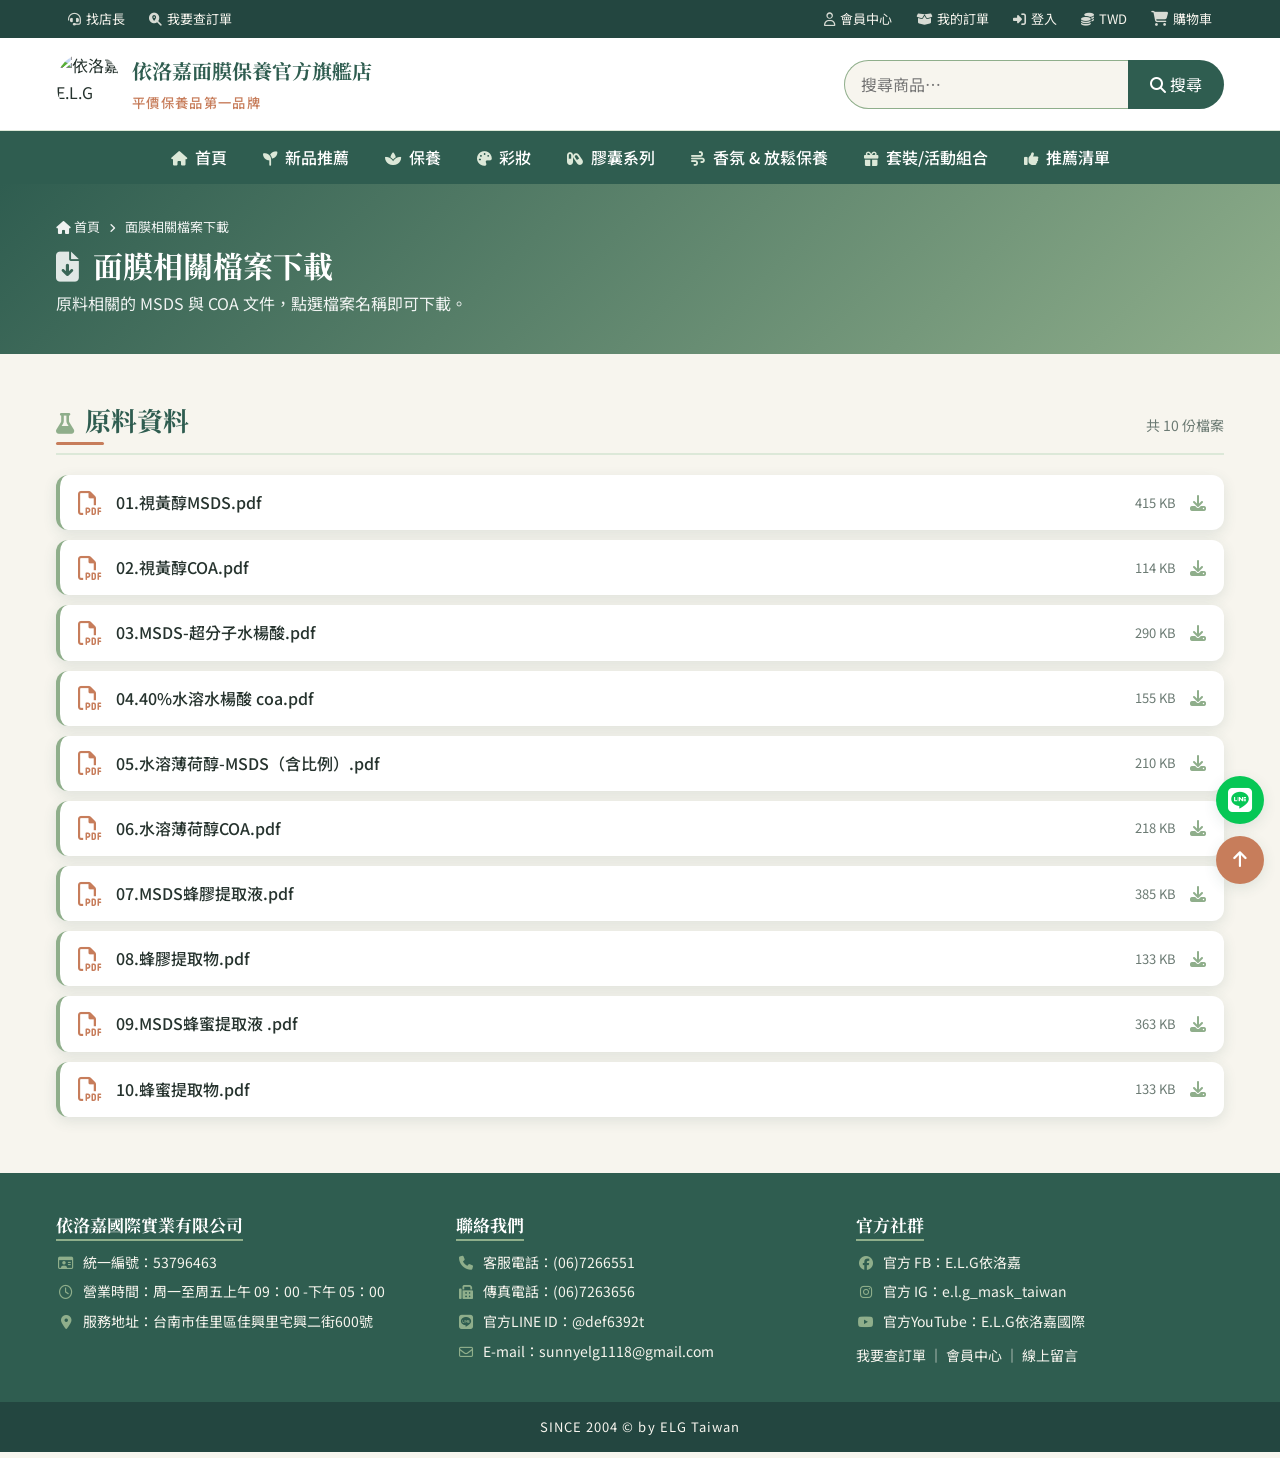
==== downloads.html @ 3550a27a "Add file download page for raw-material documents - New downloads.html listing the 10 MSDS/COA PDFs " ====
<!DOCTYPE html>
<html lang="zh-Hant">
<head>
<meta charset="UTF-8">
<meta name="viewport" content="width=device-width, initial-scale=1">
<title>面膜相關檔案下載｜依洛嘉面膜保養官方旗艦店</title>
<meta name="description" content="依洛嘉面膜相關原料檔案下載：MSDS、COA 文件。">
<link rel="preconnect" href="https://fonts.googleapis.com">
<link rel="stylesheet" href="https://fonts.googleapis.com/css2?family=Noto+Sans+TC:wght@400;500;700&family=Noto+Serif+TC:wght@600;700&display=swap">
<link rel="stylesheet" href="https://cdnjs.cloudflare.com/ajax/libs/font-awesome/6.5.2/css/all.min.css">
<link rel="stylesheet" href="style.css">
</head>
<body id="top">

<!-- 1. 頂部功能列 -->
<div class="topbar">
  <div class="container topbar-inner">
    <ul class="topbar-left">
      <li class="has-drop">
        <a href="contact.html"><i class="fa-solid fa-headset"></i> 找店長</a>
        <ul class="drop">
          <li><a href="contact.html">線上留言</a></li>
          <li><a href="mailto:sunnyelg1118@gmail.com">電子郵件</a></li>
          <li><a href="https://line.naver.jp/ti/p/~@def6392t">LINE@</a></li>
          <li><a href="https://www.messenger.com/t/elgshop">Facebook 訊息</a></li>
        </ul>
      </li>
      <li class="hide-sm"><a href="https://www.elg.com.tw/guestorder"><i class="fa-solid fa-magnifying-glass-location"></i> 我要查訂單</a></li>
    </ul>
    <ul class="topbar-right">
      <li class="has-drop hide-sm">
        <a href="https://www.elg.com.tw/account"><i class="fa-regular fa-user"></i> 會員中心</a>
        <ul class="drop right">
          <li><a href="https://www.elg.com.tw/account">會員中心</a></li>
          <li><a href="https://www.elg.com.tw/account/edit">我的資料</a></li>
          <li><a href="https://www.elg.com.tw/account/reward">我的紅利</a></li>
          <li><a href="https://www.elg.com.tw/account/coupon">我的優惠券</a></li>
          <li><a href="https://www.elg.com.tw/account/referral_marketing">親友推薦</a></li>
          <li><a href="https://www.elg.com.tw/wishlist">願望清單</a></li>
          <li><a href="https://www.elg.com.tw/compare">商品比較</a></li>
          <li><a href="https://www.elg.com.tw/newsletter">我的訂閱</a></li>
        </ul>
      </li>
      <li class="has-drop hide-sm">
        <a href="https://www.elg.com.tw/order"><i class="fa-solid fa-box-open"></i> 我的訂單</a>
        <ul class="drop right">
          <li><a href="https://www.elg.com.tw/account/order/payment">填寫匯款單</a></li>
          <li><a href="https://www.elg.com.tw/order">我的訂單</a></li>
          <li><a href="https://www.elg.com.tw/account/return">退/換貨紀錄</a></li>
        </ul>
      </li>
      <li><a href="https://www.elg.com.tw/login"><i class="fa-solid fa-right-to-bracket"></i> 登入</a></li>
      <li class="has-drop">
        <a href="https://www.elg.com.tw/currency?currency_code=TWD"><i class="fa-solid fa-coins"></i> TWD</a>
        <ul class="drop right">
          <li><a href="https://www.elg.com.tw/currency?currency_code=TWD">TWD</a></li>
          <li><a href="https://www.elg.com.tw/currency?currency_code=USD">USD</a></li>
        </ul>
      </li>
      <li><a href="https://www.elg.com.tw/cart" class="cart-link" aria-label="購物車"><i class="fa-solid fa-cart-shopping"></i><span class="hide-sm"> 購物車</span></a></li>
    </ul>
  </div>
</div>

<!-- 2. 頁首 -->
<header class="header">
  <div class="container header-inner">
    <a class="brand" href="index.html">
      <img src="https://image-cdn-flare.qdm.cloud/q60d4bf275a1cc/image/data/2021/07/08/687747297079cf05accaf8c39b021a14.jpg" alt="依洛嘉 E.L.G Logo" class="brand-logo">
      <span class="brand-text">
        <strong>依洛嘉面膜保養官方旗艦店</strong>
        <small>平價保養品第一品牌</small>
      </span>
    </a>
    <form class="search" action="https://www.elg.com.tw/search" method="get" role="search">
      <input type="search" name="search" placeholder="搜尋商品…" aria-label="搜尋商品">
      <button type="submit" aria-label="搜尋"><i class="fa-solid fa-magnifying-glass"></i><span class="hide-sm"> 搜尋</span></button>
    </form>
  </div>
</header>

<!-- 3. 主選單 -->
<nav class="mainnav" aria-label="主選單">
  <input type="checkbox" id="nav-toggle" class="nav-toggle">
  <label for="nav-toggle" class="nav-burger"><span></span><em>選單</em></label>
  <div class="container">
    <ul class="menu">
      <li><a href="index.html"><i class="fa-solid fa-house"></i> 首頁</a></li>
      <li><a href="index.html#latest"><i class="fa-solid fa-seedling"></i> 新品推薦</a></li>

      <li class="has-sub mega">
        <input type="checkbox" id="s1" class="sub-toggle"><label for="s1" class="sub-arrow" aria-label="展開保養"></label>
        <a href="https://www.elg.com.tw/skincare"><i class="fa-solid fa-spa"></i> 保養</a>
        <div class="submenu">
          <div class="col">
            <h4><a href="https://www.elg.com.tw/skincare-1"><i class="fa-solid fa-droplet"></i> 基礎保養</a></h4>
            <ul>
              <li><a href="https://www.elg.com.tw/essence">化妝水 / 精華</a></li>
              <li><a href="https://www.elg.com.tw/moisturise">乳液 / 面霜</a></li>
              <li><a href="https://www.elg.com.tw/oil-ance-control">控油 / 抗痘</a></li>
              <li><a href="https://www.elg.com.tw/eyecare">眼部保養</a></li>
              <li><a href="https://www.elg.com.tw/cleanser">清潔洗卸</a></li>
              <li><a href="https://www.elg.com.tw/intimatecare">私密保養</a></li>
            </ul>
          </div>
          <div class="col">
            <h4><a href="https://www.elg.com.tw/mask"><i class="fa-solid fa-face-smile-beam"></i> 面膜系列</a></h4>
            <ul>
              <li><a href="https://www.elg.com.tw/hydratingmask">補水 / 保濕面膜</a></li>
              <li><a href="https://www.elg.com.tw/repairingmask">修護面膜</a></li>
              <li><a href="https://www.elg.com.tw/antiagingbrighteningmask">抗老 / 亮白面膜</a></li>
              <li><a href="https://www.elg.com.tw/eyemask">眼膜</a></li>
              <li><a href="https://www.elg.com.tw/lipmask">唇膜</a></li>
              <li><a href="https://www.elg.com.tw/handfootcare">手足保養</a></li>
              <li><a href="https://www.elg.com.tw/othermask-2">局部保養</a></li>
            </ul>
          </div>
        </div>
      </li>

      <li class="has-sub">
        <input type="checkbox" id="s2" class="sub-toggle"><label for="s2" class="sub-arrow" aria-label="展開彩妝"></label>
        <a href="https://www.elg.com.tw/makeup"><i class="fa-solid fa-palette"></i> 彩妝</a>
        <ul class="submenu">
          <li><a href="https://www.elg.com.tw/face">臉部彩妝</a></li>
          <li><a href="https://www.elg.com.tw/eye">眼妝</a></li>
          <li><a href="https://www.elg.com.tw/lip">唇妝</a></li>
          <li><a href="https://www.elg.com.tw/settingmakeup">定妝 / 修容</a></li>
        </ul>
      </li>

      <li class="has-sub">
        <input type="checkbox" id="s3" class="sub-toggle"><label for="s3" class="sub-arrow" aria-label="展開膠囊系列"></label>
        <a href="https://www.elg.com.tw/capsuleseries"><i class="fa-solid fa-capsules"></i> 膠囊系列</a>
        <ul class="submenu">
          <li><a href="https://www.elg.com.tw/capsules">保養膠囊</a></li>
          <li><a href="https://www.elg.com.tw/timecapsules">時空膠囊</a></li>
          <li><a href="https://www.elg.com.tw/haircapsules">護髮膠囊</a></li>
        </ul>
      </li>

      <li class="has-sub">
        <input type="checkbox" id="s4" class="sub-toggle"><label for="s4" class="sub-arrow" aria-label="展開香氛"></label>
        <a href="https://www.elg.com.tw/fragranceessentialoil"><i class="fa-solid fa-wind"></i> 香氛 &amp; 放鬆保養</a>
        <ul class="submenu">
          <li><a href="https://www.elg.com.tw/essentialoil">精油</a></li>
          <li><a href="https://www.elg.com.tw/fragrance">香水</a></li>
          <li><a href="https://www.elg.com.tw/eysspa">SPA蒸氣眼罩</a></li>
        </ul>
      </li>

      <li class="has-sub">
        <input type="checkbox" id="s5" class="sub-toggle"><label for="s5" class="sub-arrow" aria-label="展開套裝"></label>
        <a href="https://www.elg.com.tw/eventpackage"><i class="fa-solid fa-gift"></i> 套裝/活動組合</a>
        <ul class="submenu">
          <li><a href="https://www.elg.com.tw/limitededitionset">限定組合</a></li>
          <li><a href="https://www.elg.com.tw/giftbox">禮盒／節日限定</a></li>
          <li><a href="https://www.elg.com.tw/product/category&amp;path=316_318">促銷／新品推薦</a></li>
        </ul>
      </li>

      <li class="has-sub">
        <input type="checkbox" id="s6" class="sub-toggle"><label for="s6" class="sub-arrow" aria-label="展開推薦清單"></label>
        <a href="index.html#skin"><i class="fa-solid fa-thumbs-up"></i> 推薦清單</a>
        <ul class="submenu">
          <li><a href="https://www.elg.com.tw/drynessskin">乾燥肌</a></li>
          <li><a href="https://www.elg.com.tw/sensitiveskin">敏感肌</a></li>
          <li><a href="https://www.elg.com.tw/acnepimpleskin">痘痘粉刺肌</a></li>
          <li><a href="https://www.elg.com.tw/ageing">暗沉／老化</a></li>
          <li><a href="https://www.elg.com.tw/travel">旅行便攜</a></li>
        </ul>
      </li>

      <!-- 手機版專用：會員與訂單 -->
      <li class="only-sm"><a href="https://www.elg.com.tw/account"><i class="fa-regular fa-user"></i> 會員中心</a></li>
      <li class="only-sm"><a href="https://www.elg.com.tw/order"><i class="fa-solid fa-box-open"></i> 我的訂單</a></li>
      <li class="only-sm"><a href="https://www.elg.com.tw/guestorder"><i class="fa-solid fa-magnifying-glass-location"></i> 我要查訂單</a></li>
    </ul>
  </div>
</nav>
<main>

<section class="page-banner">
  <div class="container">
    <p class="crumbs"><a href="index.html"><i class="fa-solid fa-house"></i> 首頁</a> <i class="fa-solid fa-angle-right"></i> 面膜相關檔案下載</p>
    <h1><i class="fa-solid fa-file-arrow-down"></i> 面膜相關檔案下載</h1>
    <p>原料相關的 MSDS 與 COA 文件，點選檔案名稱即可下載。</p>
  </div>
</section>

<section class="section container">
  <div class="sec-head"><h2><i class="fa-solid fa-flask"></i> 原料資料</h2><span class="count">共 10 份檔案</span></div>
  <ul class="file-list">
      <li><a href="files/%E5%8E%9F%E6%96%99/01.%E8%A7%86%E9%BB%84%E9%86%87MSDS.pdf" download="01.視黃醇MSDS.pdf"><i class="fa-regular fa-file-pdf"></i><span class="fname">01.視黃醇MSDS.pdf</span><span class="fsize">415 KB</span><i class="fa-solid fa-download dl"></i></a></li>
      <li><a href="files/%E5%8E%9F%E6%96%99/02.%E8%A7%86%E9%BB%84%E9%86%87COA.pdf" download="02.視黃醇COA.pdf"><i class="fa-regular fa-file-pdf"></i><span class="fname">02.視黃醇COA.pdf</span><span class="fsize">114 KB</span><i class="fa-solid fa-download dl"></i></a></li>
      <li><a href="files/%E5%8E%9F%E6%96%99/03.MSDS-%E8%B6%85%E5%88%86%E5%AD%90%E6%B0%B4%E6%9D%A8%E9%85%B8.pdf" download="03.MSDS-超分子水楊酸.pdf"><i class="fa-regular fa-file-pdf"></i><span class="fname">03.MSDS-超分子水楊酸.pdf</span><span class="fsize">290 KB</span><i class="fa-solid fa-download dl"></i></a></li>
      <li><a href="files/%E5%8E%9F%E6%96%99/04.40%25%E6%B0%B4%E6%BA%B6%E6%B0%B4%E6%9D%A8%E9%85%B8%20coa.pdf" download="04.40%水溶水楊酸 coa.pdf"><i class="fa-regular fa-file-pdf"></i><span class="fname">04.40%水溶水楊酸 coa.pdf</span><span class="fsize">155 KB</span><i class="fa-solid fa-download dl"></i></a></li>
      <li><a href="files/%E5%8E%9F%E6%96%99/05.%E6%B0%B4%E6%BA%B6%E8%96%84%E8%8D%B7%E9%86%87-MSDS%EF%BC%88%E5%90%AB%E6%AF%94%E4%BE%8B%EF%BC%89.pdf" download="05.水溶薄荷醇-MSDS（含比例）.pdf"><i class="fa-regular fa-file-pdf"></i><span class="fname">05.水溶薄荷醇-MSDS（含比例）.pdf</span><span class="fsize">210 KB</span><i class="fa-solid fa-download dl"></i></a></li>
      <li><a href="files/%E5%8E%9F%E6%96%99/06.%E6%B0%B4%E6%BA%B6%E8%96%84%E8%8D%B7%E9%86%87COA.pdf" download="06.水溶薄荷醇COA.pdf"><i class="fa-regular fa-file-pdf"></i><span class="fname">06.水溶薄荷醇COA.pdf</span><span class="fsize">218 KB</span><i class="fa-solid fa-download dl"></i></a></li>
      <li><a href="files/%E5%8E%9F%E6%96%99/07.MSDS%E8%9C%82%E8%83%B6%E6%8F%90%E5%8F%96%E6%B6%B2.pdf" download="07.MSDS蜂膠提取液.pdf"><i class="fa-regular fa-file-pdf"></i><span class="fname">07.MSDS蜂膠提取液.pdf</span><span class="fsize">385 KB</span><i class="fa-solid fa-download dl"></i></a></li>
      <li><a href="files/%E5%8E%9F%E6%96%99/08.%E8%9C%82%E8%83%B6%E6%8F%90%E5%8F%96%E7%89%A9.pdf" download="08.蜂膠提取物.pdf"><i class="fa-regular fa-file-pdf"></i><span class="fname">08.蜂膠提取物.pdf</span><span class="fsize">133 KB</span><i class="fa-solid fa-download dl"></i></a></li>
      <li><a href="files/%E5%8E%9F%E6%96%99/09.MSDS%E8%9C%82%E8%9C%9C%E6%8F%90%E5%8F%96%E6%B6%B2%20.pdf" download="09.MSDS蜂蜜提取液 .pdf"><i class="fa-regular fa-file-pdf"></i><span class="fname">09.MSDS蜂蜜提取液 .pdf</span><span class="fsize">363 KB</span><i class="fa-solid fa-download dl"></i></a></li>
      <li><a href="files/%E5%8E%9F%E6%96%99/10.%E8%9C%82%E8%9C%9C%E6%8F%90%E5%8F%96%E7%89%A9.pdf" download="10.蜂蜜提取物.pdf"><i class="fa-regular fa-file-pdf"></i><span class="fname">10.蜂蜜提取物.pdf</span><span class="fsize">133 KB</span><i class="fa-solid fa-download dl"></i></a></li>
  </ul>
</section>

</main>

<!-- 10. 頁尾 -->
<footer class="footer">
  <div class="container footer-grid">
    <div>
      <h3>依洛嘉國際實業有限公司</h3>
      <p><i class="fa-regular fa-id-card"></i> 統一編號：53796463</p>
      <p><i class="fa-regular fa-clock"></i> 營業時間：周一至周五上午 09：00 -下午 05：00</p>
      <p><i class="fa-solid fa-location-dot"></i> 服務地址：台南市佳里區佳興里宅興二街600號</p>
    </div>
    <div>
      <h3>聯絡我們</h3>
      <p><i class="fa-solid fa-phone"></i> 客服電話：<a href="tel:+88667266551">(06)7266551</a></p>
      <p><i class="fa-solid fa-fax"></i> 傳真電話：(06)7263656</p>
      <p><i class="fa-brands fa-line"></i> 官方LINE ID：@def6392t</p>
      <p><i class="fa-regular fa-envelope"></i> E-mail：<a href="mailto:sunnyelg1118@gmail.com">sunnyelg1118@gmail.com</a></p>
    </div>
    <div>
      <h3>官方社群</h3>
      <p><i class="fa-brands fa-facebook"></i> 官方 FB：<a href="https://www.facebook.com/elgshop">E.L.G依洛嘉</a></p>
      <p><i class="fa-brands fa-instagram"></i> 官方 IG：<a href="https://www.instagram.com/e.l.g_mask_taiwan/">e.l.g_mask_taiwan</a></p>
      <p><i class="fa-brands fa-youtube"></i> 官方YouTube：<a href="https://www.youtube.com/channel/UCHavmgJFWc-RgWnPcysogzw">E.L.G依洛嘉國際</a></p>
      <p class="quick-links"><a href="https://www.elg.com.tw/guestorder">我要查訂單</a> ｜ <a href="https://www.elg.com.tw/account">會員中心</a> ｜ <a href="contact.html">線上留言</a></p>
    </div>
  </div>
  <p class="copy">SINCE 2004 &copy; by ELG Taiwan</p>
</footer>

<!-- 11. 浮動按鈕 -->
<a class="float-line" href="https://line.naver.jp/ti/p/~@def6392t" aria-label="LINE 客服"><i class="fa-brands fa-line"></i></a>
<a class="float-top" href="#top" aria-label="回到頂端"><i class="fa-solid fa-arrow-up"></i></a>

</body>
</html>
---- style.css ----
/* ===== 依洛嘉 森林系配色 ===== */
:root {
  --forest: #2F5D50;
  --forest-dark: #234640;
  --moss: #8FAE8B;
  --mist: #DCE8D8;
  --paper: #F7F5EE;
  --clay: #C77D5B;
  --clay-dark: #A9644A;
  --text: #26332E;
  --text-soft: #6B7A73;
  --radius: 12px;
  --shadow: 0 4px 14px rgba(47, 93, 80, .12);
}

* { box-sizing: border-box; margin: 0; padding: 0; }
html { scroll-behavior: smooth; }
body {
  font-family: "Noto Sans TC", "Microsoft JhengHei", sans-serif;
  background: var(--paper);
  color: var(--text);
  line-height: 1.7;
}
img { max-width: 100%; height: auto; display: block; }
a { color: inherit; text-decoration: none; }
ul { list-style: none; }
h1, h2, h3, h4 { font-family: "Noto Serif TC", serif; line-height: 1.4; }

.container { width: 100%; max-width: 1200px; margin: 0 auto; padding: 0 16px; }
.only-sm { display: none; }

/* ===== 頂部功能列 ===== */
.topbar { background: var(--forest-dark); color: var(--paper); font-size: 13px; }
.topbar-inner { display: flex; justify-content: space-between; align-items: center; }
.topbar ul { display: flex; align-items: center; }
.topbar a { display: block; padding: 8px 12px; }
.topbar a:hover { color: var(--moss); }
.has-drop { position: relative; }
.has-drop .drop {
  display: none; position: absolute; top: 100%; left: 0; z-index: 50;
  min-width: 150px; background: #fff; color: var(--text);
  border-radius: 0 0 var(--radius) var(--radius); box-shadow: var(--shadow);
  flex-direction: column; align-items: stretch;
}
.has-drop .drop.right { left: auto; right: 0; }
.has-drop:hover .drop, .has-drop:focus-within .drop { display: flex; }
.has-drop .drop a:hover { background: var(--mist); color: var(--forest); }

/* ===== 頁首 ===== */
.header { background: #fff; border-bottom: 1px solid var(--mist); }
.header-inner { display: flex; align-items: center; justify-content: space-between; gap: 20px; padding-top: 14px; padding-bottom: 14px; }
.brand { display: flex; align-items: center; gap: 12px; }
.brand-logo { width: 64px; height: 64px; object-fit: contain; border-radius: 50%; }
.brand-text strong { display: block; font-family: "Noto Serif TC", serif; font-size: 20px; color: var(--forest); }
.brand-text small { color: var(--clay); font-weight: 500; letter-spacing: .1em; }
.search { display: flex; flex: 0 1 380px; }
.search input {
  flex: 1; min-width: 0; padding: 10px 16px; border: 1.5px solid var(--moss);
  border-right: 0; border-radius: 999px 0 0 999px; font: inherit; background: var(--paper); color: var(--text);
}
.search input:focus { outline: none; border-color: var(--forest); }
.search button {
  padding: 0 22px; border: 0; background: var(--forest); color: #fff;
  border-radius: 0 999px 999px 0; font: inherit; cursor: pointer;
}
.search button:hover { background: var(--forest-dark); }

/* ===== 主選單 ===== */
.mainnav { background: var(--forest); position: relative; z-index: 40; }
.nav-toggle, .sub-toggle, .sub-arrow, .nav-burger { display: none; }
.menu { display: flex; justify-content: center; flex-wrap: wrap; }
.menu > li { position: relative; }
.menu > li > a { display: block; padding: 13px 18px; color: #fff; font-weight: 500; }
.menu > li:hover > a, .menu > li:focus-within > a { background: var(--forest-dark); }
.submenu {
  display: none; position: absolute; top: 100%; left: 0; min-width: 170px;
  background: #fff; border-radius: 0 0 var(--radius) var(--radius); box-shadow: var(--shadow);
  padding: 8px 0;
}
.has-sub:hover > .submenu, .has-sub:focus-within > .submenu { display: block; }
.submenu li a { display: block; padding: 8px 20px; }
.submenu li a:hover { background: var(--mist); color: var(--forest); }
.mega .submenu { display: none; gap: 32px; padding: 20px 28px; min-width: 440px; }
.mega:hover > .submenu, .mega:focus-within > .submenu { display: flex; }
.mega .col { flex: 1; }
.mega h4 { font-size: 15px; color: var(--forest); border-bottom: 2px solid var(--moss); padding-bottom: 4px; margin-bottom: 6px; }
.mega .col li a { padding: 6px 4px; }

/* ===== 主視覺輪播（純 CSS） ===== */
.hero { position: relative; overflow: hidden; background: var(--mist); }
.slides { display: flex; width: 400%; animation: slide 20s infinite; }
.slide { width: 25%; flex: none; display: block; }
.slide img { width: 100%; aspect-ratio: 16 / 6; object-fit: cover; }
.hero:hover .slides { animation-play-state: paused; }
.dots { position: absolute; bottom: 12px; left: 0; right: 0; display: flex; justify-content: center; gap: 8px; }
.dots i { width: 10px; height: 10px; border-radius: 50%; background: rgba(255,255,255,.55); animation: dot 20s infinite; }
.dots i:nth-child(2) { animation-delay: 5s; }
.dots i:nth-child(3) { animation-delay: 10s; }
.dots i:nth-child(4) { animation-delay: 15s; }
@keyframes slide {
  0%, 20%   { transform: translateX(0); }
  25%, 45%  { transform: translateX(-25%); }
  50%, 70%  { transform: translateX(-50%); }
  75%, 95%  { transform: translateX(-75%); }
  100%      { transform: translateX(0); }
}
@keyframes dot {
  0%, 24%   { background: var(--forest); transform: scale(1.25); }
  25%, 100% { background: rgba(255,255,255,.55); transform: scale(1); }
}

/* ===== 快捷入口 ===== */
.quick { display: grid; grid-template-columns: repeat(5, 1fr); gap: 12px; margin-top: 28px; }
.quick a {
  display: flex; flex-direction: column; align-items: center; gap: 6px;
  background: #fff; padding: 16px 8px; border-radius: var(--radius);
  box-shadow: var(--shadow); font-weight: 500; color: var(--forest); transition: transform .2s;
}
.quick a:hover { transform: translateY(-3px); background: var(--mist); }
.quick .ico { font-size: 28px; line-height: 1; }

/* ===== 區塊標題 ===== */
.section { margin-top: 48px; }
.sec-head { display: flex; justify-content: space-between; align-items: baseline; margin-bottom: 20px; border-bottom: 2px solid var(--mist); padding-bottom: 8px; }
.sec-head.center { justify-content: center; }
.sec-head h2 { font-size: 26px; color: var(--forest); position: relative; }
.sec-head h2::after { content: ""; display: block; width: 48px; height: 3px; background: var(--clay); margin-top: 4px; border-radius: 2px; }
.sec-head.center h2::after { margin-left: auto; margin-right: auto; }
.more { color: var(--clay); font-weight: 500; }
.more:hover { color: var(--clay-dark); }

/* ===== 商品卡片 ===== */
.products { display: grid; grid-template-columns: repeat(5, 1fr); gap: 18px; }
.card { background: #fff; border-radius: var(--radius); box-shadow: var(--shadow); padding: 12px; display: flex; flex-direction: column; transition: transform .2s; }
.card:hover { transform: translateY(-4px); }
.thumb {
  position: relative; display: flex; align-items: center; justify-content: center;
  aspect-ratio: 1; border-radius: 10px; margin-bottom: 10px; overflow: hidden;
  background: linear-gradient(145deg, var(--mist), var(--moss));
}
.thumb .ph { font-family: "Noto Serif TC", serif; font-size: 22px; letter-spacing: .15em; color: rgba(255,255,255,.85); }
.badge { position: absolute; top: 8px; left: 8px; background: var(--clay); color: #fff; font-size: 12px; padding: 2px 10px; border-radius: 999px; }
.badge.new { background: var(--forest); }
.card h3 { font-family: "Noto Sans TC", sans-serif; font-size: 14px; font-weight: 500; flex: 1; margin-bottom: 6px; }
.card h3 a:hover { color: var(--forest); }
.price { color: var(--clay); font-size: 18px; font-weight: 700; margin-bottom: 10px; }
.btn {
  display: inline-block; text-align: center; background: var(--clay); color: #fff;
  padding: 9px 18px; border-radius: 999px; font-weight: 500; transition: background .2s;
}
.btn:hover { background: var(--clay-dark); }
.card.featured { grid-column: span 2; grid-row: span 1; }
.card.featured .thumb { aspect-ratio: 2 / 1; }

/* ===== 依膚質選購 ===== */
.skins { display: grid; grid-template-columns: repeat(5, 1fr); gap: 14px; }
.skin {
  display: flex; align-items: flex-end; aspect-ratio: 3 / 4; padding: 16px;
  border-radius: var(--radius); color: #fff; font-family: "Noto Serif TC", serif;
  font-size: 18px; font-weight: 700; box-shadow: var(--shadow); transition: transform .2s;
}
.skin:hover { transform: translateY(-4px); }
.s1 { background: linear-gradient(160deg, #8FAE8B, #2F5D50); }
.s2 { background: linear-gradient(160deg, #A9C4A3, #3E7060); }
.s3 { background: linear-gradient(160deg, #7FA18B, #234640); }
.s4 { background: linear-gradient(160deg, #D79B7F, #A9644A); }
.s5 { background: linear-gradient(160deg, #B7CBB0, #5A8372); }

/* ===== 品牌故事 ===== */
.story { background: var(--mist); margin-top: 56px; padding: 48px 0; }
.story-inner { display: grid; grid-template-columns: 1fr 1.4fr; gap: 40px; align-items: center; }
.story-art {
  aspect-ratio: 4 / 3; border-radius: var(--radius); display: flex; align-items: center; justify-content: center;
  background: linear-gradient(135deg, var(--forest), var(--moss)); color: #fff;
  font-family: "Noto Serif TC", serif; font-size: 38px; letter-spacing: .2em; text-align: center; line-height: 1.3;
}
.story-text h2 { font-size: 28px; color: var(--forest); margin-bottom: 12px; }
.story-text p { margin-bottom: 20px; }

/* ===== 社群與聯絡 ===== */
.social { display: grid; grid-template-columns: repeat(4, 1fr); gap: 16px; max-width: 800px; margin: 0 auto 24px; }
.social a { display: flex; flex-direction: column; align-items: center; gap: 8px; background: #fff; padding: 16px 8px; border-radius: var(--radius); box-shadow: var(--shadow); font-size: 14px; transition: transform .2s; }
.social a:hover { transform: translateY(-3px); }
.social img { width: 64px; height: 64px; object-fit: cover; border-radius: 50%; }
.contact-btns { display: flex; flex-wrap: wrap; justify-content: center; gap: 12px; }
.contact-btns a { padding: 9px 22px; border: 1.5px solid var(--forest); color: var(--forest); border-radius: 999px; font-weight: 500; transition: .2s; }
.contact-btns a:hover { background: var(--forest); color: #fff; }

/* ===== 頁尾 ===== */
.footer { background: var(--forest); color: var(--paper); margin-top: 56px; padding-top: 40px; font-size: 14px; }
.footer-grid { display: grid; grid-template-columns: repeat(3, 1fr); gap: 32px; padding-bottom: 28px; }
.footer h3 { font-size: 17px; margin-bottom: 10px; color: #fff; border-bottom: 2px solid var(--moss); display: inline-block; padding-bottom: 2px; }
.footer p { margin-bottom: 4px; }
.footer a:hover { color: var(--moss); text-decoration: underline; }
.quick-links { margin-top: 10px; }
.copy { text-align: center; padding: 14px 16px; background: var(--forest-dark); font-size: 13px; letter-spacing: .08em; }

/* ===== 浮動按鈕 ===== */
.float-line, .float-top {
  position: fixed; right: 16px; z-index: 60; width: 48px; height: 48px;
  display: flex; align-items: center; justify-content: center;
  border-radius: 50%; color: #fff; box-shadow: var(--shadow); font-weight: 700;
}
.float-line { bottom: 76px; background: #06C755; font-size: 12px; }
.float-top { bottom: 16px; background: var(--clay); font-size: 20px; }
.float-top:hover { background: var(--clay-dark); }

/* ===== Icon 美化 ===== */
.topbar a i { margin-right: 2px; opacity: .85; }
.cart-link i { font-size: 15px; }
.btn i, .contact-btns a i { margin-right: 4px; }
.quick .ico {
  width: 52px; height: 52px; border-radius: 50%; display: flex; align-items: center; justify-content: center;
  background: var(--mist); color: var(--forest); font-size: 22px; transition: .2s;
}
.quick a:hover .ico { background: var(--forest); color: #fff; }
.sec-head h2 > i { color: var(--moss); font-size: .8em; margin-right: 4px; }
.skin { flex-direction: column; justify-content: flex-end; gap: 8px; }
.skin { position: relative; overflow: hidden; }
.skin img { position: absolute; inset: 0; width: 100%; height: 100%; object-fit: cover; transition: transform .5s ease; }
.skin::after { content: ""; position: absolute; inset: 0; background: linear-gradient(to top, rgba(35, 70, 64, .75), transparent 55%); }
.skin span { position: relative; z-index: 1; text-shadow: 0 1px 4px rgba(0, 0, 0, .25); }
.skin:hover img { transform: scale(1.06); }
.story-art { flex-direction: column; gap: 10px; }
.story-art i { font-size: 40px; opacity: .8; }
.footer p > i { width: 20px; color: var(--moss); text-align: center; margin-right: 4px; }
.footer p { margin-bottom: 6px; }
.float-line { font-size: 24px; }
.float-top { font-size: 18px; }

.menu > li > a i { margin-right: 4px; color: var(--mist); font-size: .9em; transition: transform .2s; }
.menu > li:hover > a i { transform: scale(1.2); color: #fff; }
.mega h4 i { margin-right: 4px; color: var(--clay); }

/* ===== 互動效果（輕柔、自然） ===== */
:target { scroll-margin-top: 16px; }
section[id] { scroll-margin-top: 20px; }

/* 按鈕與連結：滑過變色 */
.btn, .search button, .contact-btns a, .quick a, .social a, .skin, .card, .topbar a, .menu > li > a, .submenu li a, .float-line, .float-top {
  transition: background-color .25s ease, color .25s ease, border-color .25s ease, transform .25s ease, box-shadow .25s ease;
}
.btn:hover, .contact-btns a:hover { box-shadow: 0 4px 12px rgba(199, 125, 91, .35); }
.contact-btns a:hover { box-shadow: 0 4px 12px rgba(47, 93, 80, .3); }
.card:hover, .social a:hover, .skin:hover, .quick a:hover { box-shadow: 0 8px 22px rgba(47, 93, 80, .18); }
.social a:hover { color: var(--forest); }
.float-line:hover { background: #05a847; transform: translateY(-2px); }
.float-top:hover { transform: translateY(-2px); }
.thumb img { width: 100%; height: 100%; object-fit: cover; transition: transform .5s ease; }
.card:hover .thumb img { transform: scale(1.04); }
.card.featured .thumb img { object-fit: contain; }
.card .btn { white-space: nowrap; padding-left: 8px; padding-right: 8px; font-size: 14px; }

/* 往下捲動：區塊淡入（瀏覽器不支援時直接顯示，不影響內容） */
@keyframes fade-up {
  from { opacity: 0; transform: translateY(24px); }
  to   { opacity: 1; transform: translateY(0); }
}
@supports (animation-timeline: view()) {
  .quick, .section, .story-inner, .footer-grid {
    animation: fade-up linear both;
    animation-timeline: view();
    animation-range: entry 0% entry 35%;
  }
}

/* ===== 聯絡我們頁 ===== */
.page-banner { background: linear-gradient(135deg, var(--forest), var(--moss)); color: #fff; padding: 32px 0 36px; }
.page-banner h1 { font-size: 30px; margin: 6px 0 4px; }
.page-banner h1 i { margin-right: 6px; opacity: .85; }
.page-banner p { opacity: .92; }
.crumbs { font-size: 13px; }
.crumbs a:hover { text-decoration: underline; }
.crumbs i.fa-angle-right { margin: 0 6px; font-size: 11px; }
.contact-grid { display: grid; grid-template-columns: 1.4fr 1fr; gap: 28px; align-items: start; }
.contact-form-box, .contact-info { background: #fff; border-radius: var(--radius); box-shadow: var(--shadow); padding: 28px; }
.contact-form-box h2, .contact-info h2 { font-size: 22px; color: var(--forest); margin-bottom: 18px; }
.contact-form-box h2 i, .contact-info h2 i { color: var(--moss); margin-right: 4px; }
.contact-form { display: grid; gap: 16px; }
.contact-form label { display: block; font-weight: 500; }
.contact-form label > input, .contact-form label > select, .contact-form label > textarea { display: block; margin-top: 6px; }
.contact-form .req { color: var(--clay); }
.contact-form input, .contact-form select, .contact-form textarea {
  width: 100%; padding: 10px 14px; border: 1.5px solid var(--mist); border-radius: 10px;
  font: inherit; color: var(--text); background: var(--paper); transition: border-color .25s, box-shadow .25s, background-color .25s;
}
.contact-form textarea { resize: vertical; }
.contact-form input:focus, .contact-form select:focus, .contact-form textarea:focus {
  outline: none; border-color: var(--forest); background: #fff; box-shadow: 0 0 0 3px rgba(143, 174, 139, .35);
}
.contact-form .btn { border: 0; font: inherit; font-weight: 500; cursor: pointer; padding: 12px 24px; justify-self: start; }
.form-note { font-size: 13px; color: var(--text-soft); }
.form-note i { color: var(--moss); }
.info-list { display: grid; gap: 16px; margin-bottom: 24px; }
.info-list li { display: flex; gap: 14px; align-items: flex-start; }
.info-list .ico {
  flex: none; width: 42px; height: 42px; border-radius: 50%; display: flex; align-items: center; justify-content: center;
  background: var(--mist); color: var(--forest);
}
.info-list strong { display: block; color: var(--forest); font-size: 14px; }
.info-list a:hover { color: var(--clay); }
.contact-info h3 { font-size: 16px; color: var(--forest); margin-bottom: 10px; }
.contact-btns.left { justify-content: flex-start; }
.contact-btns.left a { padding: 7px 16px; font-size: 14px; }
.map-box { border-radius: var(--radius); overflow: hidden; box-shadow: var(--shadow); aspect-ratio: 16 / 7; background: var(--mist); }
.map-box iframe { width: 100%; height: 100%; border: 0; display: block; }

/* ===== 檔案下載頁 ===== */
.sec-head .count { color: var(--text-soft); font-size: 14px; }
.file-list { display: grid; gap: 10px; }
.file-list a {
  display: flex; align-items: center; gap: 14px; background: #fff; padding: 14px 18px;
  border-radius: var(--radius); box-shadow: var(--shadow); border-left: 4px solid var(--moss);
  transition: background-color .25s ease, border-color .25s ease, transform .25s ease, box-shadow .25s ease;
}
.file-list a > i:first-child { font-size: 24px; color: var(--clay); flex: none; }
.file-list .fname { flex: 1; min-width: 0; word-break: break-all; font-weight: 500; }
.file-list .fsize { color: var(--text-soft); font-size: 13px; flex: none; }
.file-list .dl { color: var(--moss); flex: none; transition: color .25s ease, transform .25s ease; }
.file-list a:hover { background: var(--mist); border-color: var(--forest); transform: translateX(4px); box-shadow: 0 6px 16px rgba(47, 93, 80, .16); }
.file-list a:hover .dl { color: var(--forest); transform: translateY(2px); }
.file-list a:hover .fname { color: var(--forest); }

/* ===== RWD：平板 ===== */
@media (max-width: 1024px) {
  .contact-grid { grid-template-columns: 1fr; }
  .products { grid-template-columns: repeat(3, 1fr); }
  .card.featured { grid-column: span 3; }
  .card.featured .thumb { aspect-ratio: 3 / 1; }
  .skins { grid-template-columns: repeat(3, 1fr); }
  .footer-grid { grid-template-columns: repeat(2, 1fr); }
  .search { flex-basis: 260px; }
  .menu > li > a { padding: 13px 12px; font-size: 14px; }
}

/* ===== RWD：手機 ===== */
@media (max-width: 767px) {
  .hide-sm { display: none; }
  .only-sm { display: block; }
  .topbar a { padding: 8px 10px; }

  .header-inner { flex-direction: column; align-items: stretch; gap: 12px; }
  .brand-logo { width: 48px; height: 48px; }
  .brand-text strong { font-size: 16px; }
  .search { flex-basis: auto; }

  /* 漢堡選單 */
  .nav-burger {
    display: flex; align-items: center; gap: 6px; padding: 12px 16px; color: #fff; cursor: pointer;
  }
  .nav-burger span {
    display: block; width: 22px; height: 2px; background: #fff;
    box-shadow: 0 -7px 0 #fff, 0 7px 0 #fff;
  }
  .nav-burger em { font-style: normal; margin-left: 8px; font-weight: 500; }
  .mainnav .container { padding: 0; }
  .menu { display: none; flex-direction: column; flex-wrap: nowrap; background: var(--forest-dark); }
  .nav-toggle:checked ~ .container .menu { display: flex; }
  .menu > li { border-top: 1px solid rgba(255,255,255,.12); }
  .menu > li > a { padding: 14px 16px; }
  .menu > li:hover > a, .menu > li:focus-within > a { background: transparent; }

  .sub-arrow {
    display: block; position: absolute; right: 0; top: 0; width: 52px; height: 48px; cursor: pointer; z-index: 2;
  }
  .sub-arrow::after {
    content: ""; position: absolute; top: 18px; left: 20px; width: 9px; height: 9px;
    border-right: 2px solid #fff; border-bottom: 2px solid #fff; transform: rotate(45deg); transition: transform .2s;
  }
  .sub-toggle:checked + .sub-arrow::after { transform: rotate(-135deg); top: 22px; }

  .submenu, .mega .submenu {
    position: static; box-shadow: none; border-radius: 0; background: var(--forest);
    min-width: 0; padding: 4px 0;
  }
  .has-sub:hover > .submenu, .has-sub:focus-within > .submenu, .mega:hover > .submenu, .mega:focus-within > .submenu { display: none; }
  .sub-toggle:checked ~ .submenu { display: block; }
  .mega .sub-toggle:checked ~ .submenu { display: block; }
  .submenu li a { color: #fff; padding: 10px 28px; }
  .submenu li a:hover { background: var(--forest-dark); color: var(--mist); }
  .mega h4 { color: var(--mist); border-color: rgba(255,255,255,.25); padding: 8px 28px 4px; margin: 0; }
  .mega h4 a { display: block; }
  .mega .col li a { padding: 10px 40px; }

  .contact-form-box, .contact-info { padding: 20px 16px; }
  .map-box { aspect-ratio: 4 / 3; }
  .page-banner h1 { font-size: 24px; }
  .slide img { aspect-ratio: 16 / 9; }
  .quick { grid-template-columns: repeat(3, 1fr); }
  .quick a { font-size: 13px; padding: 12px 4px; }

  .section { margin-top: 36px; }
  .sec-head h2 { font-size: 22px; }
  .products { grid-template-columns: repeat(2, 1fr); gap: 12px; }
  .card.featured { grid-column: span 2; }
  .card.featured .thumb { aspect-ratio: 2 / 1; }
  .card h3 { font-size: 13px; }
  .skins { grid-template-columns: repeat(2, 1fr); }
  .skin { aspect-ratio: 4 / 3; }

  .story-inner { grid-template-columns: 1fr; gap: 20px; }
  .story-art { font-size: 28px; aspect-ratio: 16 / 9; }
  .social { grid-template-columns: repeat(2, 1fr); }
  .footer-grid { grid-template-columns: 1fr; gap: 20px; }
}

/* 減少動態偏好 */
@media (prefers-reduced-motion: reduce) {
  .slides, .dots i, .quick, .section, .story-inner, .footer-grid { animation: none; }
  * { transition: none !important; }
  html { scroll-behavior: auto; }
}
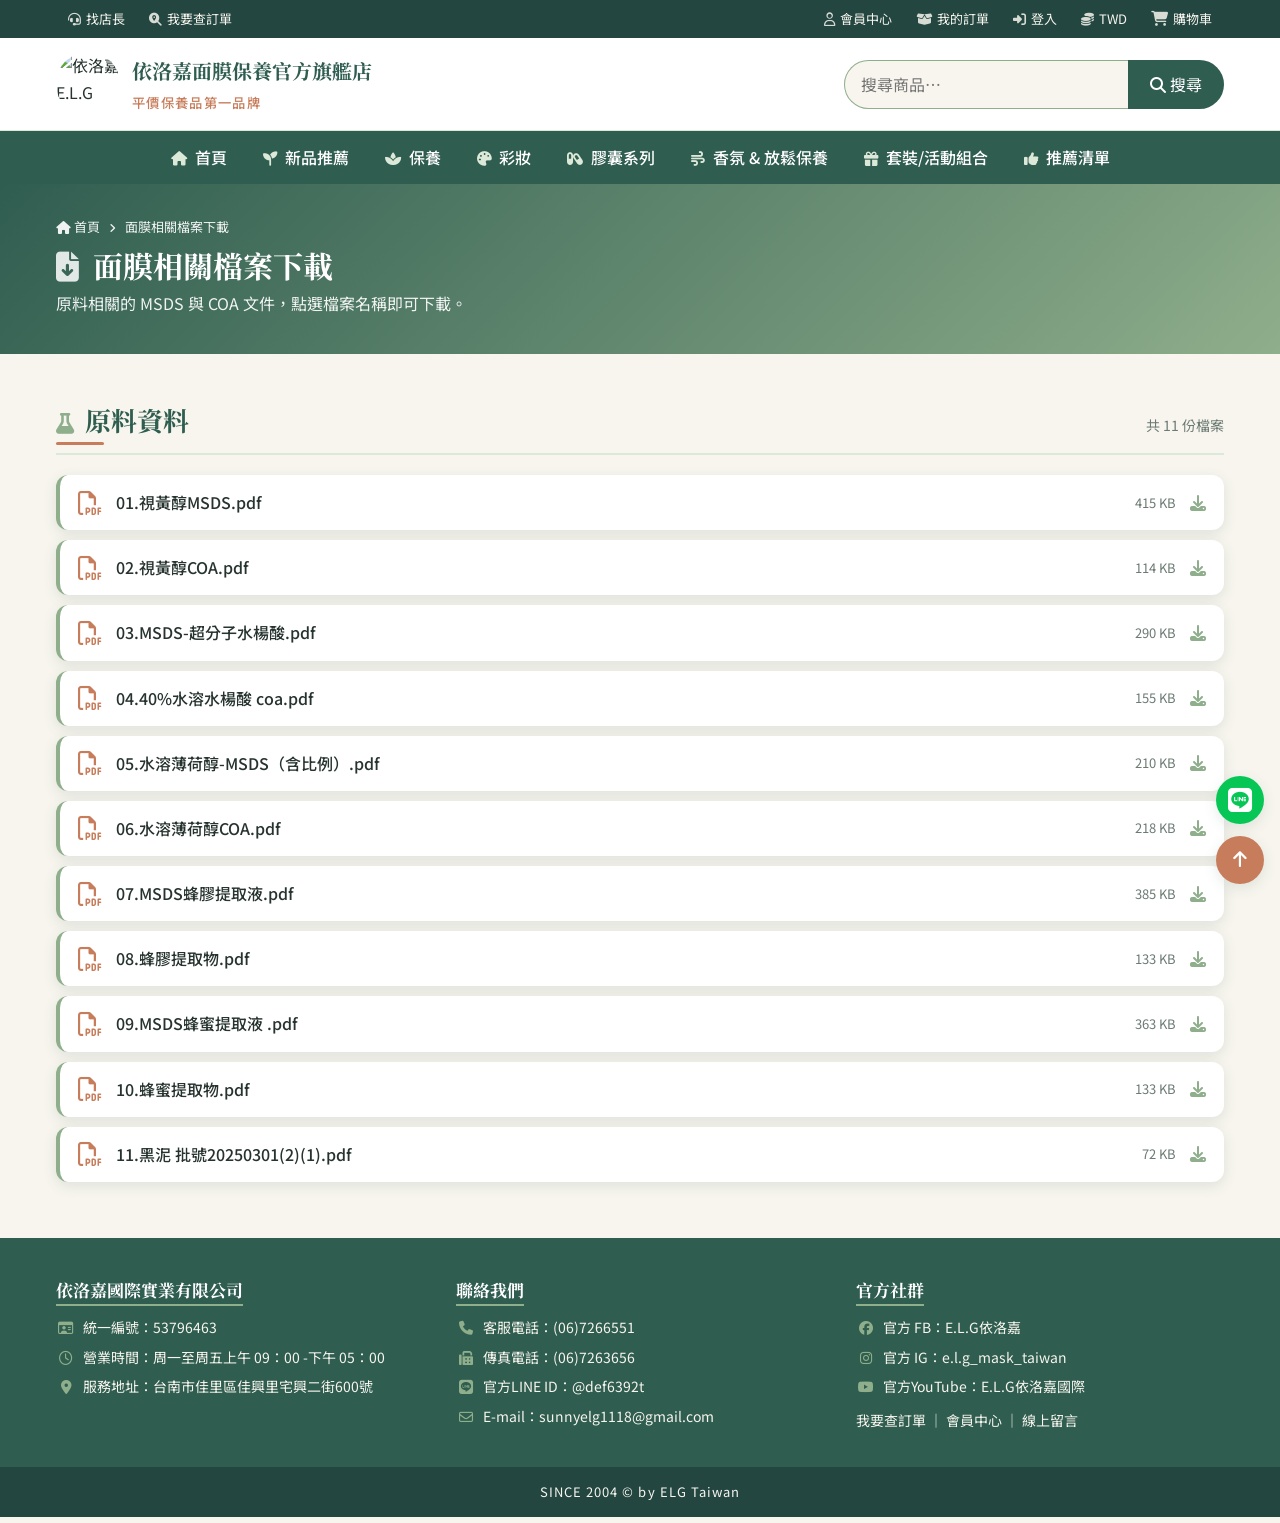
==== commit 0dcac213: "Add cloud download page and 11th raw-material file - New cloud-downloads.html with 11 Google Drive l" ====
--- a/downloads.html
+++ b/downloads.html
@@ -189,7 +189,7 @@
 </section>
 
 <section class="section container">
-  <div class="sec-head"><h2><i class="fa-solid fa-flask"></i> 原料資料</h2><span class="count">共 10 份檔案</span></div>
+  <div class="sec-head"><h2><i class="fa-solid fa-flask"></i> 原料資料</h2><span class="count">共 11 份檔案</span></div>
   <ul class="file-list">
       <li><a href="files/%E5%8E%9F%E6%96%99/01.%E8%A7%86%E9%BB%84%E9%86%87MSDS.pdf" download="01.視黃醇MSDS.pdf"><i class="fa-regular fa-file-pdf"></i><span class="fname">01.視黃醇MSDS.pdf</span><span class="fsize">415 KB</span><i class="fa-solid fa-download dl"></i></a></li>
       <li><a href="files/%E5%8E%9F%E6%96%99/02.%E8%A7%86%E9%BB%84%E9%86%87COA.pdf" download="02.視黃醇COA.pdf"><i class="fa-regular fa-file-pdf"></i><span class="fname">02.視黃醇COA.pdf</span><span class="fsize">114 KB</span><i class="fa-solid fa-download dl"></i></a></li>
@@ -201,6 +201,7 @@
       <li><a href="files/%E5%8E%9F%E6%96%99/08.%E8%9C%82%E8%83%B6%E6%8F%90%E5%8F%96%E7%89%A9.pdf" download="08.蜂膠提取物.pdf"><i class="fa-regular fa-file-pdf"></i><span class="fname">08.蜂膠提取物.pdf</span><span class="fsize">133 KB</span><i class="fa-solid fa-download dl"></i></a></li>
       <li><a href="files/%E5%8E%9F%E6%96%99/09.MSDS%E8%9C%82%E8%9C%9C%E6%8F%90%E5%8F%96%E6%B6%B2%20.pdf" download="09.MSDS蜂蜜提取液 .pdf"><i class="fa-regular fa-file-pdf"></i><span class="fname">09.MSDS蜂蜜提取液 .pdf</span><span class="fsize">363 KB</span><i class="fa-solid fa-download dl"></i></a></li>
       <li><a href="files/%E5%8E%9F%E6%96%99/10.%E8%9C%82%E8%9C%9C%E6%8F%90%E5%8F%96%E7%89%A9.pdf" download="10.蜂蜜提取物.pdf"><i class="fa-regular fa-file-pdf"></i><span class="fname">10.蜂蜜提取物.pdf</span><span class="fsize">133 KB</span><i class="fa-solid fa-download dl"></i></a></li>
+      <li><a href="files/%E5%8E%9F%E6%96%99/11.%E9%BB%91%E6%B3%A5%20%E6%89%B9%E5%8F%B720250301(2)(1).pdf" download="11.黑泥 批號20250301(2)(1).pdf"><i class="fa-regular fa-file-pdf"></i><span class="fname">11.黑泥 批號20250301(2)(1).pdf</span><span class="fsize">72 KB</span><i class="fa-solid fa-download dl"></i></a></li>
   </ul>
 </section>
 
